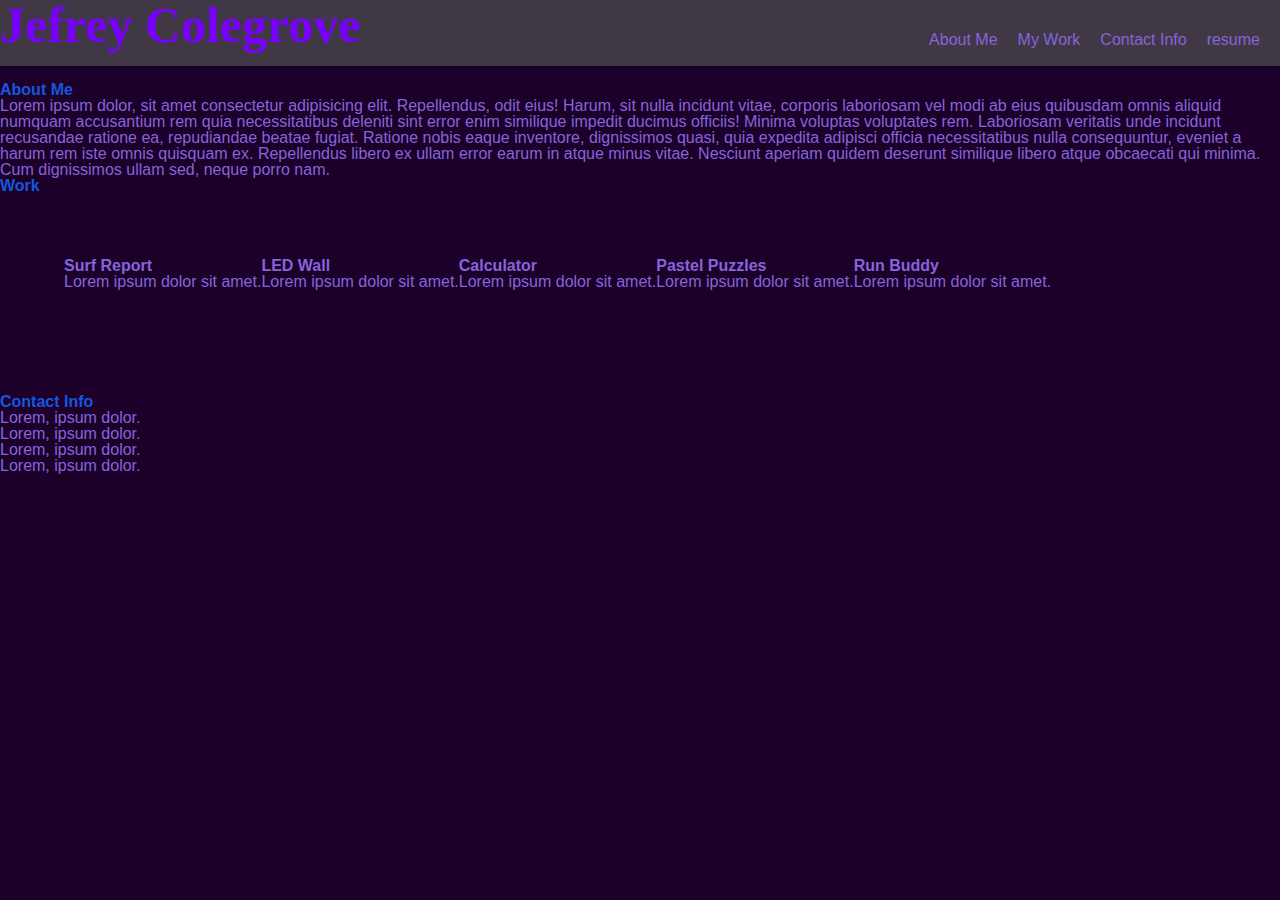
==== index.html @ 82056aab "first commit" ====
<!DOCTYPE html>
<html lang="en">
<head>
    <meta charset="UTF-8">
    <meta http-equiv="X-UA-Compatible" content="IE=edge">
    <meta name="viewport" content="width=device-width, initial-scale=1.0">
    <link rel="stylesheet" href="assets/css/reset.css">
    <link rel="stylesheet" href="assets/css/style.css">
    <title>Jefrey_Colegrove</title>
</head>
<body>
    <header>
        <h1>Jefrey Colegrove</h1>
        <nav>
            <a href="#about-me">About Me</a>
            <a href="#my-work">My Work</a>
            <a href="#contact">Contact Info</a>
            <a href="#resume">resume</a>
        </nav>
    </header>
    
    <section id="about-me">
        <img src="https://via.placeholder.com/160x160C/FFOOFF" alt="">
        <h2>About Me</h2>
        <p>Lorem ipsum dolor, sit amet consectetur adipisicing elit. Repellendus, odit eius! Harum, sit nulla incidunt vitae, corporis laboriosam vel modi ab eius quibusdam omnis aliquid numquam accusantium rem quia necessitatibus deleniti sint error enim similique impedit ducimus officiis! Minima voluptas voluptates rem. Laboriosam veritatis unde incidunt recusandae ratione ea, repudiandae beatae fugiat. Ratione nobis eaque inventore, dignissimos quasi, quia expedita adipisci officia necessitatibus nulla consequuntur, eveniet a harum rem iste omnis quisquam ex. Repellendus libero ex ullam error earum in atque minus vitae. Nesciunt aperiam quidem deserunt similique libero atque obcaecati qui minima. Cum dignissimos ullam sed, neque porro nam.</p>
    </section>
       
    <section id="my-work"
    ><h2>Work</h2>
    <div class="cards">
            <div class="card">
                <div class="card-title">
                    <h3>Surf Report</h3>
                    <p>Lorem ipsum dolor sit amet.</p>
                </div>
                <img class="card-image" src="https://via.placeholder.com/1920x1080C/OOFF" alt="">
            </div>
            <div class="card">
                <div class="card-title">
                <h3>LED Wall</h3>
                <p>Lorem ipsum dolor sit amet.</p>
            </div>
                <img class="card-image" src="https://via.placeholder.com/1920x1080C/00OOFF" alt="">
            </div>
            <div class="card">
                <div class="card-title">
                <h3>Calculator</h3>
                <p>Lorem ipsum dolor sit amet.</p>
            </div>
                <img class="card-image" src="https://via.placeholder.com/1920x1080C/FFOOOO" alt="">
            </div>
            <div class="card">
                <div class="card-title">
                <h3>Pastel Puzzles</h3>
                <p>Lorem ipsum dolor sit amet.</p>
            </div>
                <img class="card-image" src="https://via.placeholder.com/1920x1080C/FFOO00" alt="">
            </div>
            <div class="card">
                <div class="card-title">
                    <h3>Run Buddy</h3>
                    <p>Lorem ipsum dolor sit amet.</p>
                </div>
                    <img class="card-image" src="https://via.placeholder.com/1920x1080C/000000" alt="">
                </div>
            
    </div>
    </section>
    
    <footer>
        <h2 id="contact">Contact Info</h2>
        <ul>
            <li>Lorem, ipsum dolor.</li>
            <li>Lorem, ipsum dolor.</li>
            <li>Lorem, ipsum dolor.</li>
            <li>Lorem, ipsum dolor.</li>
        </ul>
    </footer>
</body>
</html>
---- assets/css/style.css ----
:root {
    --darkcolor: rgb(28,0,41);
    --lightcolor1: rgb(132,101,219);
    --lightcolor2: rgb(22, 86, 223);
    --h1Color: rgb(119, 0, 255);
    --lightshadow: rgba(83, 83, 83, 0.678);
}
* {
    box-sizing: border-box;
}
a {
    text-decoration: none;
    color: var(--lightcolor1)
}
body {
    background-color: var(--darkcolor);
    color: var(--lightcolor1);
    height: 100vh;
}
header {
    width: 100%;
    background-color: var(--lightshadow);
}
nav {
    display: flex;
    justify-content: right;
    position: relative;
    bottom: 18px;
    margin: 0 10px 0 10px;
}
nav a {
    margin: 0 10px 0 10px;

}
h1 {
    color: var(--h1Color);
    font-size: 50px;
    font-family: cursive;
}
h2 {
    color: var(--lightcolor2)
}
.cards {
    max-width: 100%;
    display: flex;
    flex-wrap: wrap;
    margin: 5%;
}
.card-image {
    background: var(--darkcolor);
    position: relative;
    flex: 1;
    max-width: 460px;
    height: 300px;
    margin: 20px;
    opacity: .8;
    position: relative;
    vertical-align: top;
    transition: .6s;
    transition-property: opacity;
}
.card-image:hover{
    opacity: 1;
}
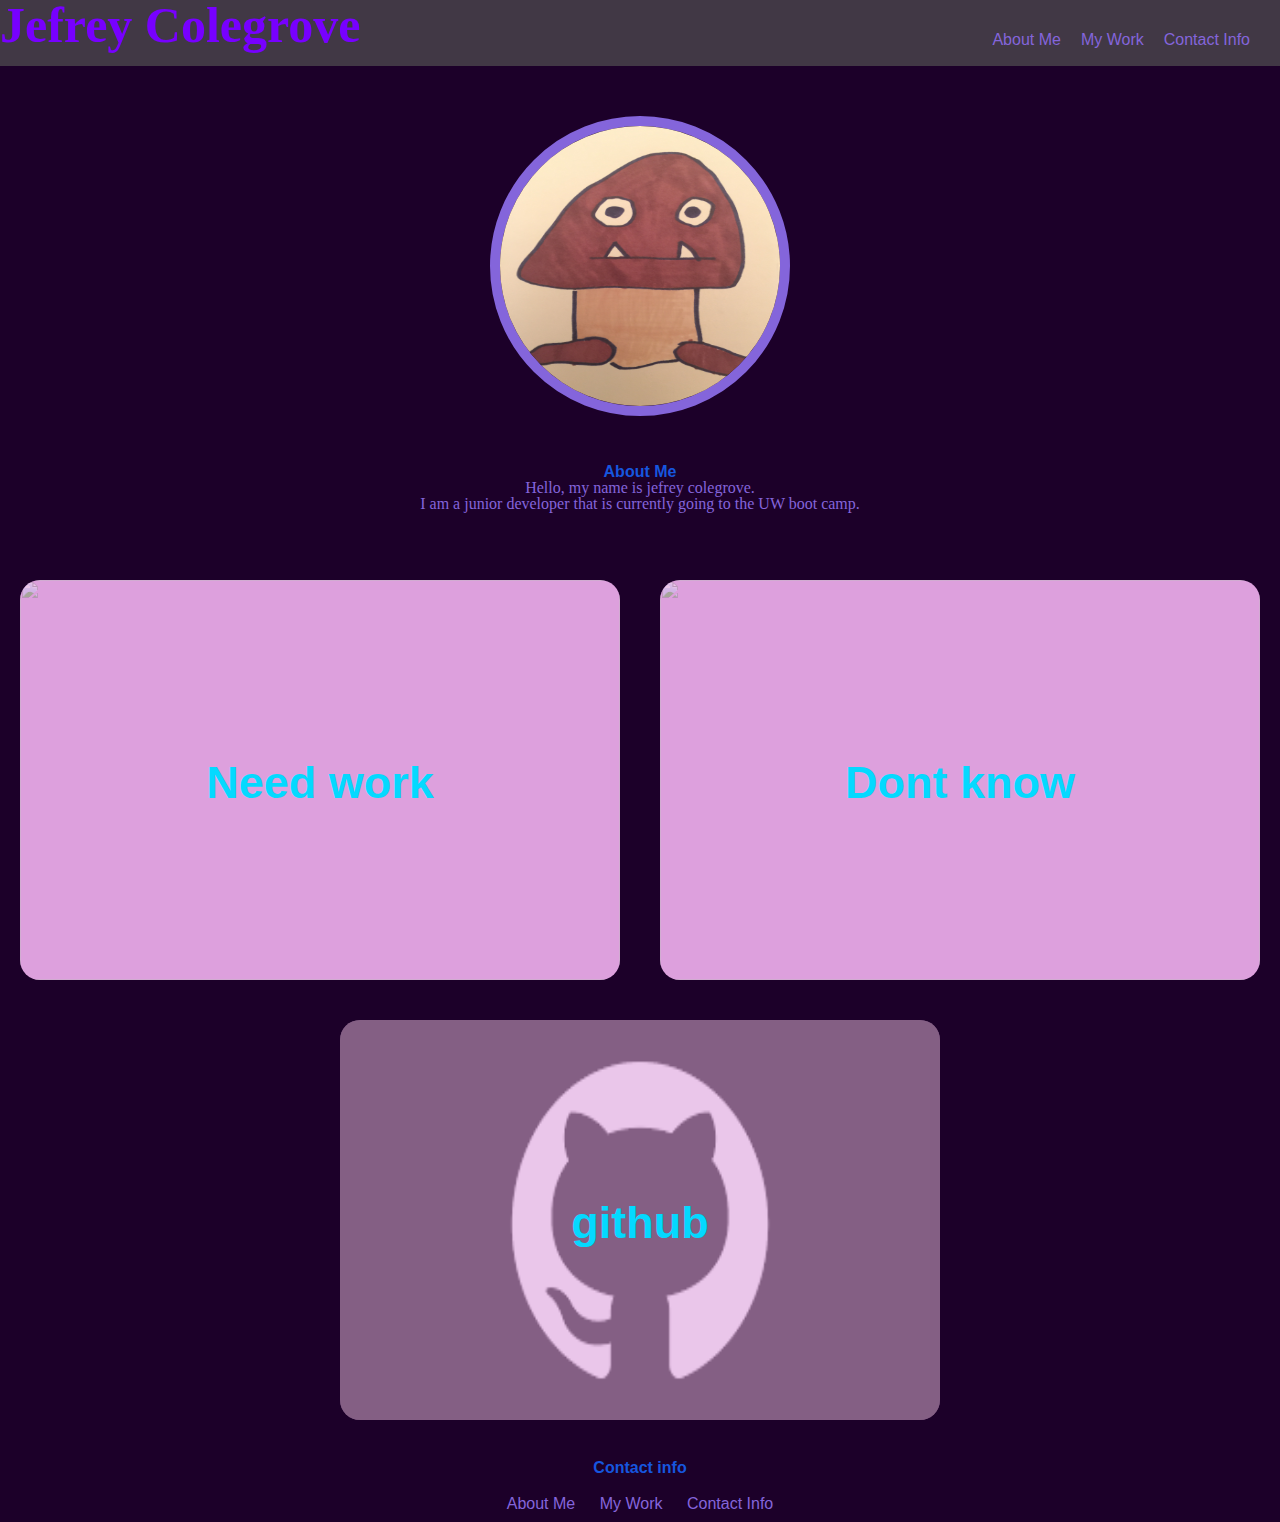
==== commit 97806a35: "finishing minimum requirements" ====
--- a/index.html
+++ b/index.html
@@ -6,75 +6,75 @@
     <meta name="viewport" content="width=device-width, initial-scale=1.0">
     <link rel="stylesheet" href="assets/css/reset.css">
     <link rel="stylesheet" href="assets/css/style.css">
-    <title>Jefrey_Colegrove</title>
+    <title>Document</title>
 </head>
 <body>
+
     <header>
         <h1>Jefrey Colegrove</h1>
         <nav>
             <a href="#about-me">About Me</a>
             <a href="#my-work">My Work</a>
             <a href="#contact">Contact Info</a>
-            <a href="#resume">resume</a>
         </nav>
     </header>
-    
+
+    <div >
+    <img class="profile" src="assets/images/IMG_4142.JPG" alt="">
+</div>
     <section id="about-me">
-        <img src="https://via.placeholder.com/160x160C/FFOOFF" alt="">
         <h2>About Me</h2>
-        <p>Lorem ipsum dolor, sit amet consectetur adipisicing elit. Repellendus, odit eius! Harum, sit nulla incidunt vitae, corporis laboriosam vel modi ab eius quibusdam omnis aliquid numquam accusantium rem quia necessitatibus deleniti sint error enim similique impedit ducimus officiis! Minima voluptas voluptates rem. Laboriosam veritatis unde incidunt recusandae ratione ea, repudiandae beatae fugiat. Ratione nobis eaque inventore, dignissimos quasi, quia expedita adipisci officia necessitatibus nulla consequuntur, eveniet a harum rem iste omnis quisquam ex. Repellendus libero ex ullam error earum in atque minus vitae. Nesciunt aperiam quidem deserunt similique libero atque obcaecati qui minima. Cum dignissimos ullam sed, neque porro nam.</p>
-    </section>
-       
-    <section id="my-work"
-    ><h2>Work</h2>
-    <div class="cards">
-            <div class="card">
-                <div class="card-title">
-                    <h3>Surf Report</h3>
-                    <p>Lorem ipsum dolor sit amet.</p>
-                </div>
-                <img class="card-image" src="https://via.placeholder.com/1920x1080C/OOFF" alt="">
-            </div>
-            <div class="card">
-                <div class="card-title">
-                <h3>LED Wall</h3>
-                <p>Lorem ipsum dolor sit amet.</p>
-            </div>
-                <img class="card-image" src="https://via.placeholder.com/1920x1080C/00OOFF" alt="">
-            </div>
-            <div class="card">
-                <div class="card-title">
-                <h3>Calculator</h3>
-                <p>Lorem ipsum dolor sit amet.</p>
-            </div>
-                <img class="card-image" src="https://via.placeholder.com/1920x1080C/FFOOOO" alt="">
-            </div>
-            <div class="card">
-                <div class="card-title">
-                <h3>Pastel Puzzles</h3>
-                <p>Lorem ipsum dolor sit amet.</p>
-            </div>
-                <img class="card-image" src="https://via.placeholder.com/1920x1080C/FFOO00" alt="">
-            </div>
-            <div class="card">
-                <div class="card-title">
-                    <h3>Run Buddy</h3>
-                    <p>Lorem ipsum dolor sit amet.</p>
-                </div>
-                    <img class="card-image" src="https://via.placeholder.com/1920x1080C/000000" alt="">
-                </div>
-            
-    </div>
+        
+        <p>Hello, my name is jefrey colegrove.<br> I am a junior developer that is currently going to the UW boot camp.</p>
     </section>
     
-    <footer>
-        <h2 id="contact">Contact Info</h2>
-        <ul>
-            <li>Lorem, ipsum dolor.</li>
-            <li>Lorem, ipsum dolor.</li>
-            <li>Lorem, ipsum dolor.</li>
-            <li>Lorem, ipsum dolor.</li>
-        </ul>
+    <div id="my-work" class="container">
+        
+        <div class="cards">
+            
+            <div class="card-image">
+                <img src="https://via.placeholder.com/460x200C/000000" alt="">
+                <div class="info">
+                    <h3>Need work</h3>
+                    <p>I need to work on my disign skills.</p>
+                </div>
+
+            </div>
+
+        </div>
+        <div class="cards">
+
+            <div class="card-image">
+                <img class="img" src="https://via.placeholder.com/460x200C/000000" alt="">
+                <div class="info">
+                    <h3>Dont know</h3>
+                    <p>I dont know what should go here at the moment.</p>
+                </div>
+
+            </div>
+
+        </div>
+        <div class="cards">
+
+            <div class="card-image">
+                <img class="img" src="assets/images/download.png" alt="">
+                <div class="info">
+                    <h3>github</h3>
+                    <p><a href="https://github.com/JefreyColegrove">I guess ill link my git hub</a></p>
+                </div>
+
+            </div>
+
+        </div>
+
+    </div>
+    <footer id="contact">
+        <h2>Contact info</h2>
+        <div>
+            <a href="#about-me">About Me</a>
+            <a href="#my-work">My Work</a>
+            <a href="#contact">Contact Info</a>
+        </div>
     </footer>
 </body>
 </html>--- a/assets/css/style.css
+++ b/assets/css/style.css
@@ -1,64 +1,167 @@
 :root {
-    --darkcolor: rgb(28,0,41);
-    --lightcolor1: rgb(132,101,219);
-    --lightcolor2: rgb(22, 86, 223);
-    --h1Color: rgb(119, 0, 255);
-    --lightshadow: rgba(83, 83, 83, 0.678);
+  --darkcolor: rgb(28,0,41);
+  --lightcolor1: rgb(132,101,219);
+  --lightcolor2: rgb(22, 86, 223);
+  --h1Color: rgb(119, 0, 255);
+  --lightshadow: rgba(83, 83, 83, 0.678);
 }
 * {
-    box-sizing: border-box;
+  box-sizing: border-box;
 }
 a {
-    text-decoration: none;
-    color: var(--lightcolor1)
+  text-decoration: none;
+  color: var(--lightcolor1)
 }
 body {
-    background-color: var(--darkcolor);
-    color: var(--lightcolor1);
-    height: 100vh;
+  background-color: var(--darkcolor);
+  color: var(--lightcolor1);
+  height: 100vh;
 }
 header {
-    width: 100%;
-    background-color: var(--lightshadow);
+  width: 100%;
+  background-color: var(--lightshadow);
 }
 nav {
-    display: flex;
-    justify-content: right;
-    position: relative;
-    bottom: 18px;
-    margin: 0 10px 0 10px;
+  width: 100%;
+  display: flex;
+  justify-content: right;
+  position: relative;
+  bottom: 18px;
+  margin: 0 10px 0 -20px;
 }
 nav a {
-    margin: 0 10px 0 10px;
+  margin: 0 10px 0 10px;
+}
+h1 {
+  color: var(--h1Color);
+  font-size: 50px;
+  font-family: cursive;
+}
+h2 {
+  color: var(--lightcolor2)
+}
+
+.profile {
+  display: block;
+  margin-left: auto;
+  margin-right: auto;
+  min-width: 300px;
+  height: 300px;
+  border-radius: 50%;
+  border: 10px solid var(--lightcolor1);
+  margin-top: 50px;
+}
+#about-me {
+  padding: 3rem;
+  display: flex;
+  flex-wrap: wrap;
+  flex-direction: column;
+  justify-content: center;
+}
+#about-me p{
+  text-align: center;
+  font-family: cursive;
+}
+#about-me h2{
+  text-align: center;
+}
+.container {
+  display: flex;
+  flex-wrap: wrap;
+  justify-content: center;
+  text-align: center;
+}
+
+.card-image {
+  background: plum;
+  position: relative;
+  width: 600px;
+  flex: 1;
+  height: 400px;
+  margin: 20px;
+  color: rgb(4, 217, 255);
+  border-radius: 20px;
+}
+.card-image img{
+  opacity: 0.4;
+  position: relative;
+  vertical-align: top;
+  overflow: hidden;
+  width: 100%;
+  height: 100%;
+  transition: .6s;
+  transition-property: opacity, transform;
+  border-radius: 20px;
+}
+
+.card-image:hover img{
+  opacity: 1;
+}
+
+.card-image .info{
+  z-index: 1;
+  position: absolute;
+  top: 0%;
+  right: 0;
+  width: 100%;
+  height: 100%;
+}
+.card-image .info h3{
+  text-align: center;
+  margin-top: 30%;
+  font-size: 45px;
+}
+.card-image .info p{
+  text-align: center;
+  margin-top: 25%;
+  opacity: 0;
+  transition: .6s;
+  transition-property: opacity, transform;
+}
+.card-image .info a{
+  color: rgb(4, 217, 255);
+}
+.card-image:hover .info p{
+  opacity: 1;
+}
+#contact {
+display: block;
+text-align: center;
+}
+#contact h2{
+  padding: 20px;
+}
+#contact a{
+  padding: 10px;
+}
+
+
+
+@media screen and (max-width: 768px) {
+.card-image {
+  width: 300px;
+  height: 200px;
+}
+.card-image .info h3{
+  margin-top: 25%;
+}
+.card-image .info p{
+  text-align: center;
+  margin-top: 15%;
+  opacity: 0;
+  transition: .6s;
+  transition-property: opacity, transform;
+}
+header {
+  text-align: center;
 
 }
-h1 {
-    color: var(--h1Color);
-    font-size: 50px;
-    font-family: cursive;
+nav {
+  justify-content: center;
+  position: relative;
+  top: 50px;
 }
-h2 {
-    color: var(--lightcolor2)
+header {
+  height: 125px;
 }
-.cards {
-    max-width: 100%;
-    display: flex;
-    flex-wrap: wrap;
-    margin: 5%;
 }
-.card-image {
-    background: var(--darkcolor);
-    position: relative;
-    flex: 1;
-    max-width: 460px;
-    height: 300px;
-    margin: 20px;
-    opacity: .8;
-    position: relative;
-    vertical-align: top;
-    transition: .6s;
-    transition-property: opacity;
-}
-.card-image:hover{
-    opacity: 1;
-}
